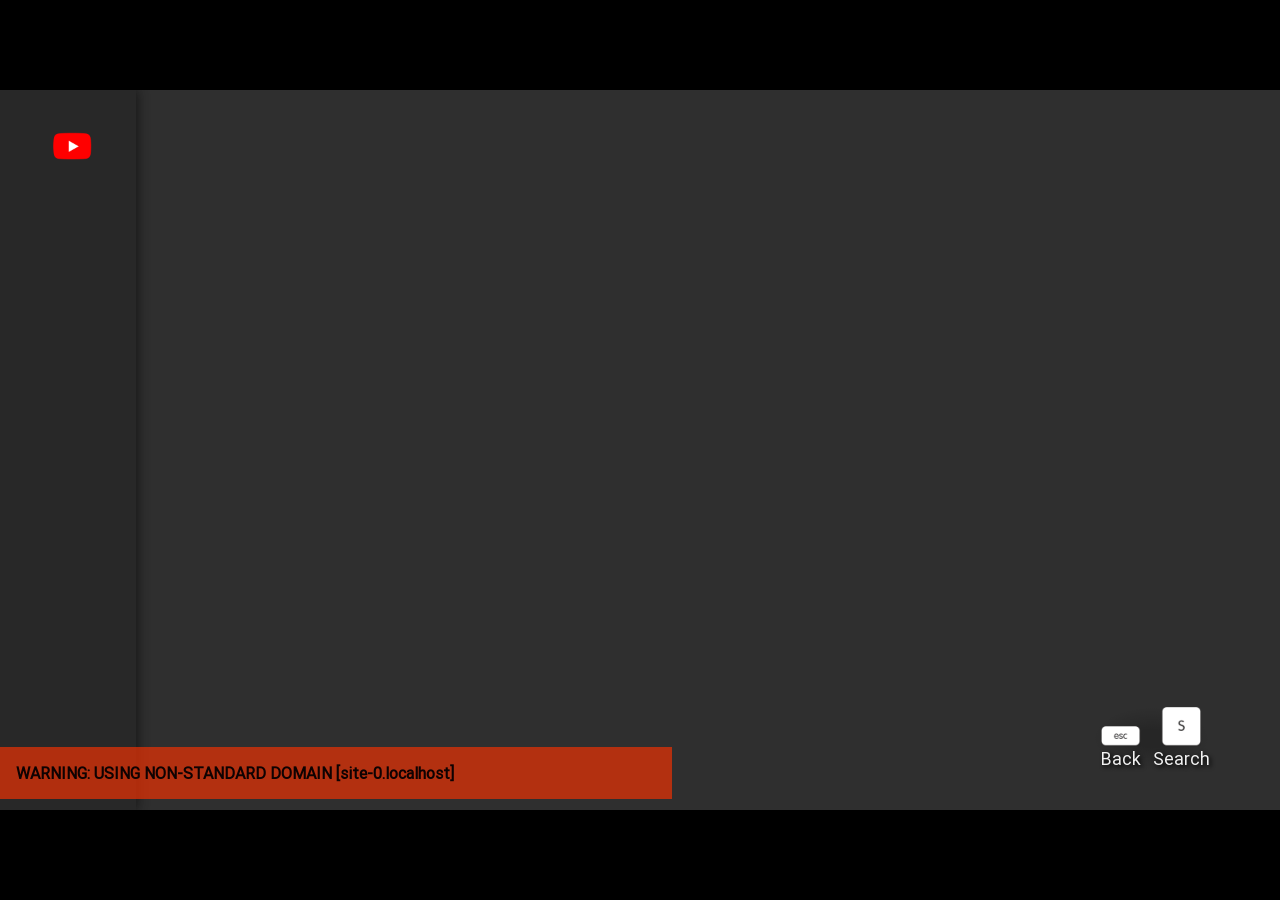
==== index.html @ 70d30abc "Update index.html" ====
<!DOCTYPE html>
<html xmlns:yt="http://youtube.com" >
    <style>
    
@font-face {
  font-family: 'Material Icons Extended';
  font-style: normal;
  font-weight: normal;
  src: url('/kabuki-material-icons.ttf') format('truetype')
}
.preloaded.warm-welcome-image.overlay-partials-image {
    background-image: url(welpreview.png);
}
    </style>
    <head>
        <script>
            var ytcsi = {
                gt: function(n) {
                    n = (n || '') + 'data_';
                    return ytcsi[n] || (ytcsi[n] = {
                        tick: {},
                        info: {}
                    });
                },
                now: window.performance && window.performance.timing && window.performance.now ? function() {
                    return window.performance.timing.navigationStart + window.performance.now();
                }
                : function() {
                    return (new Date()).getTime();
                }
                ,
                tick: function(l, t, n) {
                    ticks = ytcsi.gt(n).tick;
                    var v = t || ytcsi.now();
                    if (ticks[l]) {
                        ticks['_' + l] = (ticks['_' + l] || [ticks[l]]);
                        ticks['_' + l].push(v);
                    }
                    ticks[l] = v;
                },
                info: function(k, v, n) {
                    ytcsi.gt(n).info[k] = v;
                },
                setStart: function(s, t, n) {
                    ytcsi.info('yt_sts', s, n);
                    ytcsi.tick('_start', t, n);
                }
            };
            (function(w, d) {
                ytcsi.setStart('dhs', w.performance ? w.performance.timing.responseStart : null);
                var isPrerender = (d.visibilityState || d.webkitVisibilityState) == 'prerender';
                var vName = (!d.visibilityState && d.webkitVisibilityState) ? 'webkitvisibilitychange' : 'visibilitychange';
                if (isPrerender) {
                    ytcsi.info('prerender', 1);
                    var startTick = function() {
                        ytcsi.setStart('dhs');
                        d.removeEventListener(vName, startTick);
                    };
                    d.addEventListener(vName, startTick, false);
                }
                if (d.addEventListener) {
                    d.addEventListener(vName, function() {
                        ytcsi.tick('vc');
                    }, false);
                }
                var slt = function(el, t) {
                    setTimeout(function() {
                        var n = ytcsi.now();
                        el.loadTime = n;
                        if (el.slt) {
                            el.slt();
                        }
                    }, t);
                };
                w.__ytRIL = function(el) {
                    if (!el.getAttribute('data-thumb')) {
                        if (w.requestAnimationFrame) {
                            w.requestAnimationFrame(function() {
                                slt(el, 0);
                            });
                        } else {
                            slt(el, 16);
                        }
                    }
                }
                ;
            }
            )(window, document);
            window.yterr = window.yterr || true;
            var ytcfg = {
                d: function() {
                    return (window.yt && yt.config_) || ytcfg.data_ || (ytcfg.data_ = {});
                },
                get: function(k, o) {
                    return (k in ytcfg.d()) ? ytcfg.d()[k] : o;
                },
                set: function() {
                    var a = arguments;
                    if (a.length > 1) {
                        ytcfg.d()[a[0]] = a[1];
                    } else {
                        for (var k in a[0]) {
                            ytcfg.d()[k] = a[0][k];
                        }
                    }
                }
            };
            ytcfg.set("PAGE_CL", 226370883);
            ytcfg.set("PAGE_BUILD_LABEL", "youtube.ytfe.desktop_20181219_4_RC2");
            ytcfg.set("EXPERIMENT_FLAGS", {
                "html5_serverside_pagead_id_sets_cookie": true
            });
            ytcfg.set("INNERTUBE_CONTEXT_CLIENT_NAME", "TVHTML5");
            ytcfg.set("INNERTUBE_CONTEXT_CLIENT_VERSION", "6.20180807");
            document.renderPostponed = true;
        </script>
        <meta name="robots" content="noindex, nofollow">
        <title>YouTube on TV</title>
        <meta name="description" content="Watch the YouTube videos and channels you love on the big screen using Chromecast, smart TVs, game consoles, and other devices.">
        <meta name="msXboxApplication-ID" content="423607D3">
        <meta name="xboxOneApplication-ID" content="07459769">
        <meta name="SC-WEBAPP-CONFIG" content="full">
        <link rel="splashscreen" href="https://s.ytimg.com/yts/cobalt/youtube_splash_screen-vflJDmf7I.html">
        <style>
            body, html {
                height: 100%;
                font-size: 100%;
                /* Set base font with percent - so we can use ems later */
                margin: auto;
                overflow: hidden;
                padding: 0;
            }

            body, html {
                -moz-user-select: none;
                -webkit-user-select: none;
                user-select: none;
            }

            body {
                background-color: #1c1a1a;
            }

            #loader {
                height: 100%;
                left: 0;
                position: absolute;
                top: 0;
                width: 100%;
                z-index: 0;
                background-position: center center;
                background-repeat: no-repeat;
                background-color: #282828;
                background-image: url([data-uri]);
                background-size: 60%;
                ;}
        </style>
    </head>
    <body>
        <div id="loader"></div>
        <div id="leanback"></div>
        <script aria-hidden="true">
            window['swfConfig'] = {
                "url": "",
                "html5": true,
                "sts": 17885,
                "assets": {
                    "js": "/yts/jsbin/player_remote_ux-vfl9mUTZt/en_US/base.js",
                    "css": "/yts/cssbin/player-vfl_7uOa_/www-player.css"
                },
                "args": {
                    "host_language": "en",
                    "innertube_context_client_version": "6.20180807",
                    "fexp": "23710476,23721898,23727194,23744176,23751767,23752869,23755886,23755898,23758087,23760558,23761607,23762649,23765548,23772104,23772974,23780993,23783454,23784582,9449243,9485000",
                    "ssl": "1",
                    "c": "TVHTML5",
                    "hl": "en_US",
                    "cr": "US",
                    "apiary_host": "",
                    "innertube_api_key": "AIzaSyAO_FJ2SlqU8Q4STEHLGCilw_Y9_11qcW8",
                    "player_error_log_fraction": "1.0",
                    "eventid": "EjQlXN7uGtqNkwbBmLPoCg",
                    "enablejsapi": "1",
                    "apiary_host_firstparty": "",
                    "gapi_hint_params": "m;/_/scs/abc-static/_/js/k=gapi.gapi.en.BstDmEhpa_Q.O/rt=j/d=1/rs=AHpOoo-oqKdOJIcyAi5YyA6pahSkp_ojsw/m=__features__",
                    "innertube_api_version": "v1",
                    "xhr_apiary_host": "youtubei.youtube.com",
                    "fflags": "html5_dynamic_readahead_growth_rate=0.0\u0026enable_simple_preview_for_postrolls_html5=true\u0026html5_probe_live_using_range=true\u0026use_touch_events_for_bulleit_mweb=true\u0026variable_load_timeout_ms=0\u0026html5_live_low_latency_bandwidth_window=0.0\u0026enable_endcap_on_mweb=true\u0026html5_restrict_streaming_xhr_on_sqless_requests=true\u0026use_new_style=true\u0026spacecast_uniplayer_decorate_manifest=true\u0026html5_manifestless_synchronized=true\u0026html5_variability_discount=0.5\u0026html5_manifestless_no_redundant_seek_to_head=true\u0026html5_subsegment_readahead_min_buffer_health_secs_on_timeout=0.1\u0026html5_live_normal_latency_bandwidth_window=0.0\u0026html5_vp9_live_blacklist_edge=true\u0026html5_player_autonav_logging=true\u0026html5_use_hasAdvanced_for_pbs=true\u0026fixed_padding_skip_button=true\u0026bulleit_send_engage_ping_on_companion_click=true\u0026enable_afv_div_reset_in_kevlar=true\u0026use_refreshed_overlay_buttons=true\u0026html5_max_buffer_duration=120\u0026playready_on_borg=true\u0026enable_text_ad_overlay_link_fix=true\u0026html5_pipeline_manifestless=true\u0026allow_live_autoplay=true\u0026desktop_action_companion_wta_support=true\u0026bulleit_terminate_ad_when_ending_with_commands=true\u0026html5_prefer_server_bwe3=true\u0026html5_subsegment_readahead_require_whitelist=true\u0026desktop_shopping_companion_wta_support=true\u0026turn_down_serialized_player_request_for_bulleit_living_room=true\u0026html5_bandwidth_window_size=0\u0026interaction_screen_on_gel_web=true\u0026forced_brand_precap_duration_ms=2000\u0026html5_tight_max_buffer_allowed_impaired_time=0.0\u0026bulleit_use_cue_video_to_reset_on_stop_ad=true\u0026enable_survey_ad_info_dialog=true\u0026html5_ignore_bad_bitrates=true\u0026html5_suspend_loader=true\u0026disable_survey_interstitial_for_non_bl_surveys_desktop=true\u0026html5_parse_inline_fallback_host=true\u0026html5_adaptation_fix=true\u0026provide_default_wta_reasons=true\u0026desktop_companion_wta_support=true\u0026bulleit_register_placements_in_order=true\u0026html5_connect_timeout_secs=7.0\u0026web_logging_max_batch=100\u0026player_unified_fullscreen_transitions=true\u0026html5_serverside_call_server_on_biscotti_timeout=true\u0026low_engagement_player_quality_cap=360\u0026html5_manifestless_shrink_timestamps=true\u0026html5_ad_no_buffer_abort_after_skippable=true\u0026kevlar_miniplayer_button=true\u0026interaction_click_on_gel_web=true\u0026html5_progressive_fallback=true\u0026html5_post_interrupt_readahead=20\u0026fix_bulleit_cue_range_seek=true\u0026html5_subsegment_readahead_seek_latency_fudge=0.5\u0026html5_preload_media=true\u0026kevlar_allow_multistep_video_init=true\u0026autoplay_time=5000\u0026html5_remove_pause=false\u0026postroll_notify_time_seconds=5\u0026allow_midrolls_on_watch_resume_in_bulleit=true\u0026enable_html5_conversion_ve_reporting=true\u0026kevlar_miniplayer=true\u0026html5_msi_error_fallback=true\u0026html5_disable_preserve_reference=true\u0026html5_playbackmanager_enable_notify_new_drm_info=true\u0026enable_live_premiere_web_player_indicator=true\u0026enable_bulleit=true\u0026html5_log_playback_rate_change_killswitch=true\u0026bulleit_use_video_ad_div_as_overlay_container=true\u0026use_forced_linebreak_preskip_text=true\u0026show_thumbnail_on_standard=true\u0026uniplayer_dbp=true\u0026html5_subsegment_readahead_min_load_speed=1.5\u0026html5_decode_to_texture_cap=true\u0026html5_disable_move_pssh_to_moov=true\u0026enable_prefetch_for_postrolls=true\u0026live_readahead_seconds_multiplier=0.8\u0026html5_unrewrite_timestamps=true\u0026html5_new_seeking=true\u0026preskip_countdown_font_size=\u0026html5_disable_non_contiguous=true\u0026dynamic_ad_break_pause_threshold_sec=0\u0026html5_subsegment_readahead_min_buffer_health_secs=0.25\u0026unplugged_tvhtml5_video_preload_on_focus_delay_ms=0\u0026html5_aspect_from_adaptive_format=true\u0026android_attestation_flow=yt_player\u0026bulleit_use_video_end_cuerange_for_completion=true\u0026enable_bulleit_for_mweb=true\u0026html5_elbow_tracking_tweaks=true\u0026html5_tv_bearer=true\u0026html5_bmffparser_use_fast_read_string=true\u0026bulleit_publish_external_playback_events=true\u0026html5_ignore_updates_before_initial_ping=true\u0026visibility_error_html_dump_sample_rate=0.01\u0026desktop_player_button_tooltip_with_shortcut=true\u0026defer_player_config_and_threed_deciders=true\u0026html5_request_size_padding_secs=3.0\u0026html5_streaming_xhr_buffer_mdat=true\u0026html5_seeking_buffering_only_playing=true\u0026html5_ignore_public_setPlaybackQuality=true\u0026html5_hfr_quality_cap=0\u0026persist_text_on_preview_button=true\u0026html5_exile_broken_instances=true\u0026tv_html5_bulleit_unify_adinfo=true\u0026website_actions_throttle_percentage=1.0\u0026fast_autonav_in_background=true\u0026html5_delay_initial_loading=true\u0026www_for_videostats=true\u0026html5_jumbo_ull_subsegment_readahead_target=1.3\u0026bulleit_disable_preroll_release_on_dispose=true\u0026ad_to_video_use_gel=true\u0026live_chunk_readahead=3\u0026html5_desktop_vr180_allow_panning=true\u0026disable_client_side_midroll_freq_capping_nonpc=true\u0026bulleit_remove_client_side_midroll_reactivation=true\u0026html5_allowable_liveness_drift_chunks=2\u0026fix_gpt_pos_params=true\u0026bulleit_use_http_get_by_default_for_get_midroll_info=true\u0026html5_quality_cap_min_age_secs=0\u0026mweb_playsinline=true\u0026html5_get_video_info_timeout_ms=30000\u0026html5_sticky_reduces_discount_by=0.0\u0026html5_fallbacks_delay_primary_probes=true\u0026enable_overlay_hide_timer_fix=true\u0026html5_max_av_sync_drift=50\u0026html5_spherical_bicubic_mode=1\u0026html5_enable_embedded_player_visibility_signals=true\u0026html5_variability_no_discount_thresh=1.0\u0026ima_video_ad_with_overlay_class_logging_percentage=0.01\u0026html5_disable_subscribe_new_vis=true\u0026set_default_wta_if_missing_for_externs=true\u0026html5_qoe_bearer=true\u0026html5_probe_primary_delay_base_ms=0\u0026delay_bulleit_media_load_timer=true\u0026king_crimson_player_redux=true\u0026web_player_assume_format3_available=true\u0026html5_pipeline_ultra_low_latency=true\u0026mweb_ios_handle_player_click_by_touch_event=true\u0026html5_hls_initial_bitrate=0\u0026html5_stop_video_in_cancel_playback=true\u0026player_destroy_old_version=true\u0026html5_store_xhr_headers_readable=true\u0026html5_log_hls_video_height_change_as_format_change=true\u0026html5_live_abr_head_miss_fraction=0.0\u0026html5_readahead_ratelimit=3000\u0026doubleclick_gpt_retagging=true\u0026use_new_skip_icon=true\u0026bulleit_mimic_ima_player_api_calls=true\u0026desktop_videowall_companion_wta_support=true\u0026html5_dont_predict_end_time_in_past=true\u0026html5_release_mediakey_after_load=true\u0026web_player_ux_module=true\u0026enable_mute_ad_endpoint_resolution_on_bulleit=true\u0026html5_subsegment_readahead_target_buffer_health_secs=0.5\u0026html5_disable_extra_update_resource=true\u0026preskip_button_style_ads_backend=\u0026use_local_interactions_library=true\u0026legacy_autoplay_flag=true\u0026html5_min_has_advanced=true\u0026html5_manifestless_request_prediction=true\u0026html5_variability_full_discount_thresh=3.0\u0026mweb_bulleit_show_ad_top_bar_for_phones=true\u0026html5_incremental_parser_buffer_extra_bytes=16384\u0026html5_fludd_suspend=true\u0026html5_df_downgrade_thresh=0.0\u0026html5_incremental_parser_buffer_duration_secs=1.5\u0026html5_max_headm_for_streaming_xhr=0\u0026enable_instream_companion_on_mweb=true\u0026html5_maximum_readahead_seconds=0.0\u0026web_player_housebrand_video_url_killswitch=true\u0026html5_serverside_biscotti_id_wait_ms=1000\u0026html5_streaming_xhr_progress_includes_latest=true\u0026html5_ad_stats_bearer=true\u0026mpu_visible_threshold_count=2\u0026web_player_sentinel_launch=true\u0026html5_probe_media_capabilities=true\u0026sdk_wrapper_levels_allowed=0\u0026html5_enable_webm_cue_refactor=true\u0026html5_log_rebuffer_events=0\u0026web_player_api_logging_fraction=0.01\u0026bulleit_update_tsla_cookie=true\u0026html5_view_offset=0.0\u0026html5_min_buffer_to_resume=6\u0026web_player_response_playback_tracking_parsing=true\u0026html5_subsegment_readahead_load_speed_check_interval=0.5\u0026stop_using_ima_sdk_gpt_request_activity=true\u0026sdk_ad_prefetch_time_seconds=-1\u0026html5_jumbo_mobile_subsegment_readahead_target=3.0\u0026mweb_autonav=true\u0026html5_disable_vp8_only_browsers=true\u0026html5_use_media_capabilities=true\u0026bulleit_get_midroll_info_timeout_ms=8000\u0026html5_probe_secondary_during_timeout_miss_count=2\u0026vss_dni_delayping=0\u0026html5_subsegment_readahead_timeout_secs=2.0\u0026html5_background_quality_cap=360\u0026use_html5_player_event_timeout=true\u0026web_player_sentinel=true\u0026html5_minimum_readahead_seconds=0.0\u0026html5_hls_min_video_height=0\u0026html5_live_disable_dg_pacing=true\u0026html5_default_ad_gain=0.5\u0026web_player_response_multicamera_parsing_killswitch2=true\u0026html5_reason_reporting_migration=true\u0026html5_min_readbehind_secs=20\u0026enable_bulleit_lidar_integration=true\u0026bulleit_round_up_tsla=true\u0026use_always_dimmed_skip_in_bulleit_web=true\u0026html5_use_adaptive_live_readahead=true\u0026bulleit_extract_delayed_mpu_on_all_placement_init=true\u0026mweb_cougar_big_controls=true\u0026html5_peak_shave=true\u0026web_player_ux_module_preload=true\u0026lightweight_watch_video_swf=true\u0026skip_ad_button_with_thumbnail=true\u0026process_extensions_in_vast_wrappers_for_survey_ads=true\u0026html5_new_queueing=true\u0026player_external_control_on_classic_desktop=true\u0026log_playback_associated_web=true\u0026attach_child_on_gel_web=true\u0026html5_request_sizing_multiplier=0.8\u0026html5_live_4k_more_buffer=true\u0026bulleit_block_player_pause_until_ad_start=true\u0026ima_disable_reset_active_media_load_timeout=true\u0026html5_av1_thresh=0\u0026deprecate_vss_dallas_cache=true\u0026html5_adjust_effective_request_size=true\u0026html5_ultra_low_latency_streaming_responses=true\u0026youtubei_for_web=true\u0026html5_vp9_live_whitelist=true\u0026external_fullscreen_with_edu=true\u0026html5_widevine_robustness_strings=true\u0026html5_incremental_parser_coalesce_slice_buffers=true\u0026send_html5_api_stats_ads_abandon=true\u0026html5_widevine_hw_secure_all=true\u0026mweb_muted_autoplay=true\u0026bulleit_web_dim_skip_using_css=true\u0026html5_autonav_quality_cap=0\u0026html5_pause_video_fix=true\u0026html5_suspend_manifest_on_pause=true\u0026use_full_timing_library=true\u0026html5_live_abr_repredict_fraction=0.0\u0026html5_manifestless_captions=true\u0026enable_static_font_size_on_text_only_preview=true\u0026html5_no_placeholder_rollbacks=true\u0026html5_platform_minimum_readahead_seconds=0.0\u0026bulleit_check_overlay_container_before_show=true\u0026dash_manifest_version=5\u0026html5_jumbo_ull_nonstreaming_mffa_ms=4000\u0026html5_media_fullscreen=true\u0026html5_video_tbd_min_kb=0\u0026tvhtml5_disable_live_prefetch=true\u0026html5_creativeless_vast_on_ima=true\u0026mweb_undim_skip_button_on_ad_pause=true\u0026defer_playability_status_fillers=true\u0026html5_max_readahead_bandwidth_cap=0\u0026ad_video_end_renderer_duration_milliseconds=7000\u0026tvhtml5_yongle_quality_cap=0\u0026html5_manifestless_interpolate=true\u0026playready_first_play_expiration=-1\u0026dynamic_ad_break_seek_threshold_sec=0\u0026web_player_kaios_autoplay=true\u0026desktop_image_companion_wta_support=true\u0026bulleit_use_touch_events_for_skip=true\u0026html5_serverside_call_server_on_biscotti_error=true\u0026html5_min_upgrade_health=0\u0026mweb_cougar=true\u0026mweb_enable_instream_ui_refresh=true\u0026html5_live_ultra_low_latency_bandwidth_window=5.0\u0026use_fast_fade_in_0s=true\u0026android_early_fetch_for_autoplay=true\u0026html5_min_secs_between_format_selections=8.0\u0026html5_deadzone_multiplier=1.0\u0026html5_live_pin_to_tail=true\u0026html5_background_cap_idle_secs=60\u0026html5_repredict_interval_secs=0.0\u0026html5_manifestless_accurate_sliceinfo=true\u0026html5_license_constraint_delay=5000\u0026html5_frame_accurate_seek_limit=3\u0026skip_restore_on_abandon_in_bulleit=true\u0026enable_bulleit_ve_single_clickthrough=true\u0026html5_get_video_info_promiseajax=true\u0026disable_client_side_midroll_freq_capping=true\u0026vmap_enabled_living_room=true\u0026mweb_muted_autoplay_animation=shrink\u0026tvhtml5_min_readbehind_secs=20\u0026use_ima_media_selection_in_bulleit=true\u0026html5_waiting_before_ended=true\u0026html5_cut_vss_on_visibility=true\u0026html5_streaming_xhr_optimize_lengthless_mp4=true\u0026web_player_music_visualizer_treatment=fake\u0026html5_request_size_min_secs=0.0\u0026html5_expire_preloaded_players=true\u0026html5_enable_non_diegetic=true\u0026html5_min_readbehind_cap_secs=60\u0026show_thumbnail_behind_ypc_offer_module=true\u0026flex_theater_mode=true\u0026enable_live_premieres_vss_live_type_lp=true\u0026html5_stale_dash_manifest_retry_factor=1.0\u0026variable_buffer_timeout_ms=0\u0026html5_live_use_alternate_bandwidth_window_sizes=true\u0026disable_new_pause_state3=true\u0026bulleit_register_cue_range_events_before_ad_init=true\u0026html5_start_date_from_element=true\u0026lasr_captions_holdback_counterfactual_id=0\u0026mweb_playsinline_webview=true\u0026html5_request_size_max_secs=31\u0026embed_new_info_bar=true\u0026segment_volume_reporting=true\u0026show_countdown_on_bumper=true\u0026enable_website_actions_on_mweb=true\u0026html5_manifestless_always_redux=true\u0026mweb_add_ad_info_button_on_fullscreen_only_devices=true\u0026enable_bulleit_for_embeds=true\u0026add_border_to_bulleit_mweb_skip=true\u0026embed_api_deprecation=true\u0026html5_vis_upgrades_are_resizes=true\u0026desktop_cleanup_companion_on_instream_begin=true\u0026html5_disable_audio_slicing=true\u0026html5_shrink_live_timestamps=true\u0026web_player_sentinel_is_uniplayer=true\u0026html5_playback_data_migration=true\u0026delay_ads_gvi_call_on_bulleit_living_room_ms=0\u0026ad_duration_threshold_for_showing_endcap_seconds=15\u0026web_player_attestation_auth_headers=true\u0026html5_inline_video_quality_survey=true\u0026html5_no_shadow_env_data_redux=true\u0026max_resolution_for_white_noise=360\u0026html5_qoe_intercept=\u0026html5_live_no_streaming_impedance_mismatch=true\u0026html5_default_quality_cap=0\u0026midroll_notify_time_seconds=5\u0026html5_new_vis_fullscreen_and_airplay=true\u0026enable_embed_autoplay_delay=true\u0026html5_reattach_resource_after_timeout_limit=0\u0026call_release_video_in_bulleit=true\u0026enable_overlays_wta=true\u0026html5_tight_max_buffer_allowed_bandwidth_stddevs=0.0\u0026html5_optimality_migration=true"
                },
                "attrs": {
                    "id": "movie_player"
                },
                "params": {
                    "allowfullscreen": "true",
                    "allowscriptaccess": "always",
                    "bgcolor": "#000000"
                }
            };
            window['environment'] = {
                "server_ua": "Mozilla/5.0 (compatible; heritrix/3.3.0-SNAPSHOT-20140702-2247 +http://archive.org/details/archive.org_bot),gzip(gfe)",
                "language": null,
                "allow_pegasus": false,
                "experiments": [9449243, 9451814, 9453167, 9459797, 9460098, 9460554, 9463460, 9463594, 9463936, 9469934, 9471955, 9473375, 9473386, 9473407, 9476077, 9479456, 9485000, 9486390, 9487037, 9489266, 9489831, 9489833, 23700266, 23700732, 23701882, 23706844, 23706846, 23707522, 23709359, 23709532, 23709788, 23710313, 23710476, 23710536, 23710729, 23710863, 23712746, 23714553, 23714865, 23715854, 23717597, 23718617, 23720902, 23721223, 23721770, 23721898, 23722284, 23722367, 23722905, 23725261, 23725678, 23727194, 23727873, 23728468, 23728908, 23729484, 23730614, 23730676, 23732114, 23732509, 23732895, 23733270, 23734593, 23734676, 23736659, 23736855, 23736982, 23737288, 23738145, 23738306, 23740143, 23741582, 23741692, 23742904, 23742989, 23743017, 23743628, 23744137, 23744176, 23745001, 23745163, 23745649, 23746390, 23746939, 23747079, 23747249, 23747750, 23748035, 23750481, 23750666, 23751188, 23751767, 23752637, 23752869, 23755082, 23755085, 23755417, 23755886, 23755898, 23755964, 23755966, 23756151, 23756957, 23757119, 23757209, 23757575, 23758087, 23758340, 23758996, 23759078, 23759097, 23759349, 23760110, 23760211, 23760226, 23760558, 23760569, 23761460, 23761589, 23761591, 23761607, 23761910, 23762090, 23762106, 23762272, 23762320, 23762330, 23762649, 23763334, 23764233, 23764251, 23764428, 23764946, 23765159, 23765548, 23766021, 23766449, 23766463, 23766952, 23767043, 23767294, 23768659, 23768688, 23768698, 23768776, 23768780, 23768792, 23768910, 23769020, 23769156, 23769438, 23769957, 23769973, 23770574, 23770622, 23770767, 23771471, 23771485, 23771629, 23771890, 23771917, 23771919, 23772013, 23772026, 23772053, 23772104, 23772704, 23772974, 23773123, 23773539, 23773741, 23773782, 23773849, 23774485, 23774784, 23774974, 23775137, 23775367, 23775400, 23775970, 23776047, 23776220, 23776414, 23776623, 23776775, 23776916, 23777025, 23777030, 23777441, 23777831, 23777960, 23778039, 23778096, 23778473, 23779315, 23779384, 23779520, 23779989, 23780269, 23780301, 23780459, 23780608, 23780724, 23780755, 23780760, 23780780, 23780850, 23780870, 23780877, 23780993, 23781016, 23781166, 23781340, 23781558, 23781742, 23781750, 23781908, 23781969, 23782254, 23782255, 23782515, 23782557, 23782824, 23783010, 23783012, 23783014, 23783016, 23783085, 23783094, 23783365, 23783367, 23783451, 23783454, 23783535, 23783557, 23783584, 23783601, 23783701, 23783772, 23783873, 23783889, 23784075, 23784093, 23784204, 23784350, 23784360, 23784429, 23784582, 23784643, 23785198, 23785261, 23785480, 23785605, 23785748, 23785818, 23785820],
                "country": "US",
                "mdx_theme": "cl",
                "has_touch_support": false,
                "cast_data": "",
                "server_time": 1545942034.455655098,
                "xsrf_token": "[base64]",
                "visitor_data": "CgtqcW1oWFZiZFZnYyiS6JThBQ%3D%3D",
                "frameworks_field_trial": null,
                "flags": {
                    "play_all_button_visible": false,
                    "inline_playback_all_browse": false,
                    "esa_acc_repeatRate": 10,
                    "seeks_to_corgi": 75,
                    "ftc_hd_thumbs": false,
                    "enable_live_seeking": false,
                    "enable_native_purchase": false,
                    "refresh_content_for_all_topics": true,
                    "artist_mix_slideshow_preview_num_images": -1,
                    "enable_tv_csi_on_gel": false,
                    "browse_list_horizontal_density_36": false,
                    "bento_2_shelf_index": -1,
                    "esa_acc_growthRate": 14,
                    "enable_promo_coupon": false,
                    "browse_list_horizontal_density_31": false,
                    "content_cache_ttl_seconds": 0,
                    "enable_bulleit_for_living_room": false,
                    "enable_rat_logging": true,
                    "use_limited_animation": false,
                    "video_menu_on_browse_delay": 0,
                    "airstream": true,
                    "kabuki_old_players_force_exit_on_error": false,
                    "enable_mdx_assisted_sign_in": false,
                    "guide_to_top_nav": false,
                    "enable_trailblazer": true,
                    "live_chat_top_chat_split": 0.5,
                    "pass_biscotti_id_in_header_ajax": false,
                    "enable_onboarding_for_kabuki": false,
                    "use_lr_content_bundle_renderer_for_curated_stations": false,
                    "unplugged_tvhtml5_early_player_embed": true,
                    "enable_voice_search_education_toasts": true,
                    "unplugged_tvhtml5_spoiler_mode_start_from_beginning": false,
                    "simply_enable_music_audio_video_pivot": false,
                    "enable_mute_ad_for_tv": true,
                    "enable_local_channel": true,
                    "kabuki_live_chat_log_server_event": false,
                    "trailblazer_double_countdown": false,
                    "artist_radio_tile": false,
                    "show_preview_tooltip": false,
                    "enable_synthetic_component_events": false,
                    "enable_esa_transition_anim": false,
                    "disable_avod_metadata": false,
                    "trailblazer_narrowed_post_play": false,
                    "new_mdx_skip_button_pair": false,
                    "enable_delayed_letter_suggestions": false,
                    "enable_avod_hero_tile": false,
                    "turn_down_serialized_player_request_for_bulleit_living_room": true,
                    "enable_ghost_prefab": false,
                    "mdx_enable_async_bc_test": false,
                    "sound_redesign": false,
                    "promo_coupon_expiration_mmddyyyy": "12/01/2018",
                    "enable_navigator_language_extraction": false,
                    "enable_late_endscreens_inflation": true,
                    "enable_transactions_with_pairing_code": false,
                    "enable_dps_decoration_for_lr_music": false,
                    "preload_video_on_tile_focus": false,
                    "enable_compact_movie_renderer_in_browse_feed_items": false,
                    "enable_content_prefetch": false,
                    "simply_enable_audio_forward_music_player": false,
                    "android_tv_filler": false,
                    "unplugged_tvhtml5_search_v2": true,
                    "topic_onboarding": false,
                    "pin_live_now_shelf_to_top_on_channel_page": true,
                    "interaction_logging_create_page_on_gel": false,
                    "inline_playback_no_audio": false,
                    "enable_warm_welcome": true,
                    "promote_animated_list_item_to_layer": false,
                    "enable_early_browse_request": false,
                    "whos_watching_solo_schedule": "",
                    "expand_search_history_size": true,
                    "use_lr_content_bundle_renderer_for_radios": false,
                    "enable_hats_postwatch_survey": false,
                    "enable_compact_movie_renderer_capability_on_kabuki": false,
                    "esa_acc_maxIntervalConst": 0.55,
                    "skip_ad_button_with_thumbnail": true,
                    "web_logging_max_batch": 100,
                    "unplugged_tvhtml5_quality_button": true,
                    "aac_networking": false,
                    "attach_child_on_gel_web": true,
                    "kabuki_searchbox_stats": false,
                    "enable_live_chat_toggle": false,
                    "inline_playback_no_animation": true,
                    "unplugged_tvhtml5_prefix_search_appletv": true,
                    "inline_hero_tile": false,
                    "kabuki_voice_first": false,
                    "log_gel_rtt_web": false,
                    "enable_scrubber": true,
                    "bento_2_top_nav": true,
                    "enable_why_this_ad_for_tv": true,
                    "refresh_content": true,
                    "unplugged_tvhtml5_new_player_control": false,
                    "inline_playback_search": false,
                    "airstream_cached_home": false,
                    "kids_enable_sign_in": false,
                    "show_only_safe_thumbnail_on_skip_ad_button": false,
                    "initialize_gel_client_tvhtml5": true,
                    "support_search_suggestion_jp": false,
                    "enable_sign_in_overlays": false,
                    "enable_longer_xhr_timeouts": false,
                    "new_search": true,
                    "unplugged_tvhtml5_basic_attestation": true,
                    "enable_progress_on_pivot_tiles": false,
                    "accessibility_string": true,
                    "mdx_kids_chromeless_disable_watch_next_video_transitions": true,
                    "enable_whos_watching_prompt": true,
                    "promo_coupon_rwd": "1",
                    "super_pivot_no_animation": false,
                    "endcap_sign_in": true,
                    "show_promo_premium_full_screen": false,
                    "enable_cc_overlays": false,
                    "enable_avod_on_focus_thumbnail": false,
                    "enable_esa_lift_cap": false,
                    "airstream_modal_search": false,
                    "sort_search_history": true,
                    "simply_enable_like_dislike": false,
                    "enable_ghost_animation": false,
                    "enable_ghost_state": false,
                    "unplugged_tvhtml5_use_start_seconds": true,
                    "enable_language_region_selector_on_kabuki": true,
                    "super_pivot_back": false,
                    "enable_bulleit_for_tv": false,
                    "enable_video_menu_on_browse": false,
                    "unplugged_tvhtml5_checkin_overlays": true,
                    "unplugged_tvhtml5_botguard_attestation": false,
                    "enable_playlist_tile_horizontal_overlay": true,
                    "enable_enhanced_skip": true,
                    "interaction_logging_attach_child_on_gel": false,
                    "passive_seamless_sign_in": false,
                    "enable_radio_station_descriptions_kabuki": true,
                    "interaction_logging_record_gesture_on_gel": false,
                    "search_ui_2018_a": false,
                    "content_prefetch_buffer_size": 0,
                    "unplugged_tvhtml5_tenx_on_xbox": true,
                    "limit_visitor_header_on_attestation": false,
                    "simply_enable_menu": false,
                    "enable_spinner_delay": false,
                    "attest_botguard_on_tvhtml5": false,
                    "use_square_music_content_long_description": false,
                    "hq_channel_thumbs": false,
                    "unplugged_tvhtml5_onboarding_join_link": true,
                    "creator_endscreen": true,
                    "enable_ghost_state_during_load": true,
                    "enable_phase_one_keyboards": false,
                    "full_bleed": false,
                    "bento_retention_bento_first": false,
                    "trailblazer_shift_pivot": false,
                    "enable_yto_tab_for_madison_account": true,
                    "airstream_modal_search_ui_b": false,
                    "rename_recommended_tab_to_home": false,
                    "unplugged_tvhtml5_filter_mode_setting": true,
                    "new_music_tab": false,
                    "enable_add_to_watch_later": false,
                    "search_ui_2018_b": false,
                    "ve_topic_screen_creation": false,
                    "enable_voice_assistant": true,
                    "use_lr_content_bundle_renderer_for_albums": false,
                    "unplugged_tvhtml5_seek_on_start": true,
                    "trailblazer_shrink_title": false,
                    "unplugged_tvhtml5_deferred_tile_parsing": true,
                    "hide_pointer_overlay": false,
                    "kids_enable_voice_search": false,
                    "enable_experimental_overlays": false,
                    "letter_suggestion_delay": 0,
                    "airstream_modal_search_ui_a": false,
                    "enable_seamless_signin_airstream": true,
                    "browse_list_horizontal_density_41": false,
                    "voz_navigate_video_controls": true,
                    "enable_player_embed_at_browse": false,
                    "live_chat_message_sampling_rate": 2.0,
                    "unplugged_tvhtml5_spoiler_mode_toggle": true,
                    "reload_on_player_error": false,
                    "unplugged_tvhtml5_reverse_cast_lenses": false,
                    "enable_playlist_landing": false,
                    "kids_enable_feedback": false,
                    "super_pivot_navigate": false,
                    "interrupt_list_animations": false,
                    "trailblazer_no_countdown": false,
                    "preload_next_video": false,
                    "simply_enable_ghost_card": false,
                    "inline_playback_ads": false,
                    "enable_smart_remote": false,
                    "unplugged_tvhtml5_video_preload_on_focus_delay_ms": 0,
                    "survey_impression_logging": false,
                    "interaction_logging_use_gel": false,
                    "enable_metadata_badge_support": false,
                    "show_topics_page": true,
                    "cast_fill_home_group_info": false,
                    "unplugged_tvhtml5_android_tv_1p_auth": false,
                    "support_search_suggestion_all": true,
                    "browse_list_titles_normal_weight": false,
                    "show_impressum": false,
                    "enable_tectonic_field_trial": false,
                    "enable_early_embed_player_after_startup": true,
                    "lact_local_listeners": true,
                    "new_mdx_skip_button_cast": false,
                    "esa_acc_minSeek": 14,
                    "unplugged_tvhtml5_disable_wn_in_gvi": true,
                    "enable_alert_service": false,
                    "new_logo": false,
                    "inline_playback_setting": false,
                    "trailblazer_new_pivot_tile": false,
                    "wide_album_tile": false,
                    "including_text_focus": false,
                    "hd_badging": false,
                    "enable_vsp": false,
                    "enable_yt_sans": false,
                    "unplugged_tvhtml5_chromecast_no_logging": false,
                    "simply_enable_square_art_tracks_in_watch_next": false,
                    "esa_acc_baseInterval": 10,
                    "multithumb_playlist_tile": false,
                    "enable_esa_acceleration": true,
                    "enable_list_container_animation": false,
                    "enable_animated_thumbnails_on_atv": false,
                    "enable_flexible_tiles": false,
                    "force_quality_button_for_purchases": false,
                    "esa_acc_seekSessionTTL": 125,
                    "enable_avod_inline_playback": false,
                    "web_gel_timeout_cap": false,
                    "enable_phase_two_vietnamese_keyboard": false,
                    "show_promo_coupon_image": true,
                    "enable_live_chat_by_default": true,
                    "enable_topic_caching": false,
                    "avod_poster_tile": false,
                    "live_chat_top_chat_window_length_sec": 0,
                    "unplugged_tvhtml5_search_no_completion": false,
                    "unplugged_tvhtml5_apple_tv_tiltable_top_nav": false,
                    "tvhtml5_max_age_seconds": 1200,
                    "enable_promo_premium": false,
                    "enable_new_music_ui_kabuki": false,
                    "unplugged_tvhtml5_onboarding_encoded_partner": true,
                    "disable_countdown_for_music_autoplay": false,
                    "direct_signin_type": "",
                    "new_pivot_shelf_list": false,
                    "replicate_signin_tokens": true,
                    "simply_enable_reporting_menu": false,
                    "enable_high_density_mode": false,
                    "unplugged_tvhtml5_onboarding_phase_one": true,
                    "enable_add_to_playlist": true,
                    "enable_offer_selection_on_living_room": true,
                    "enable_keydown_play": false,
                    "show_gel_ping": false,
                    "trailblazer_post_play_countdown": false,
                    "inline_playback": false,
                    "gel_service_shorter_time_out_period": false
                },
                "client_version": "6.20180807",
                "client_name": "TVHTML5",
                "varz": {
                    "audio_exceptions_sw": 100,
                    "visibility_api_survey_sw": 1,
                    "h5_exceptions_sw": 100,
                    "spinner_activity_logging_sw": 10,
                    "override_violations_sw": 5,
                    "interaction_logging_sw": 100,
                    "backend_error_sw": 25,
                    "kids_exceptions_sw": 100,
                    "prevent_progressive": true,
                    "performance_logging_sw": 3,
                    "upg_performance_logging_sw": 100,
                    "upg_exceptions_sw": 100,
                    "fragment_sw": 100,
                    "activity_sw": 100,
                    "steel_whitelist_sw": 100,
                    "simply_exceptions_sw": 100
                },
                "start_time": 1545940800,
                "server_event": true,
                "theme": "cl"
            };
            window['loader'] = "live";
            window['devjs'] = false;
            window['loadParams'] = {
                "debugjs": false,
                "player_url": "https://s.ytimg.com/yts/jsbin/tv-player-en_US-vflJM8WeA/tv-player.js",
                "devjs": false,
                "csp_nonce": "",
                "tv_binary": "/app-prod.js",
                "is_cobalt": false,
                "label_requested": "",
                "load_player": false,
                "scs_path": "",
                "tv_css": "/airstream-prod-css.css",
                "use_reset_logic": false
            };
        </script>
        <script>
            if (window.ytcsi) {
                window.ytcsi.tick("ld_s", null, '');
            }
        </script>
        <script src="live.js"></script>
    </body>
</html>
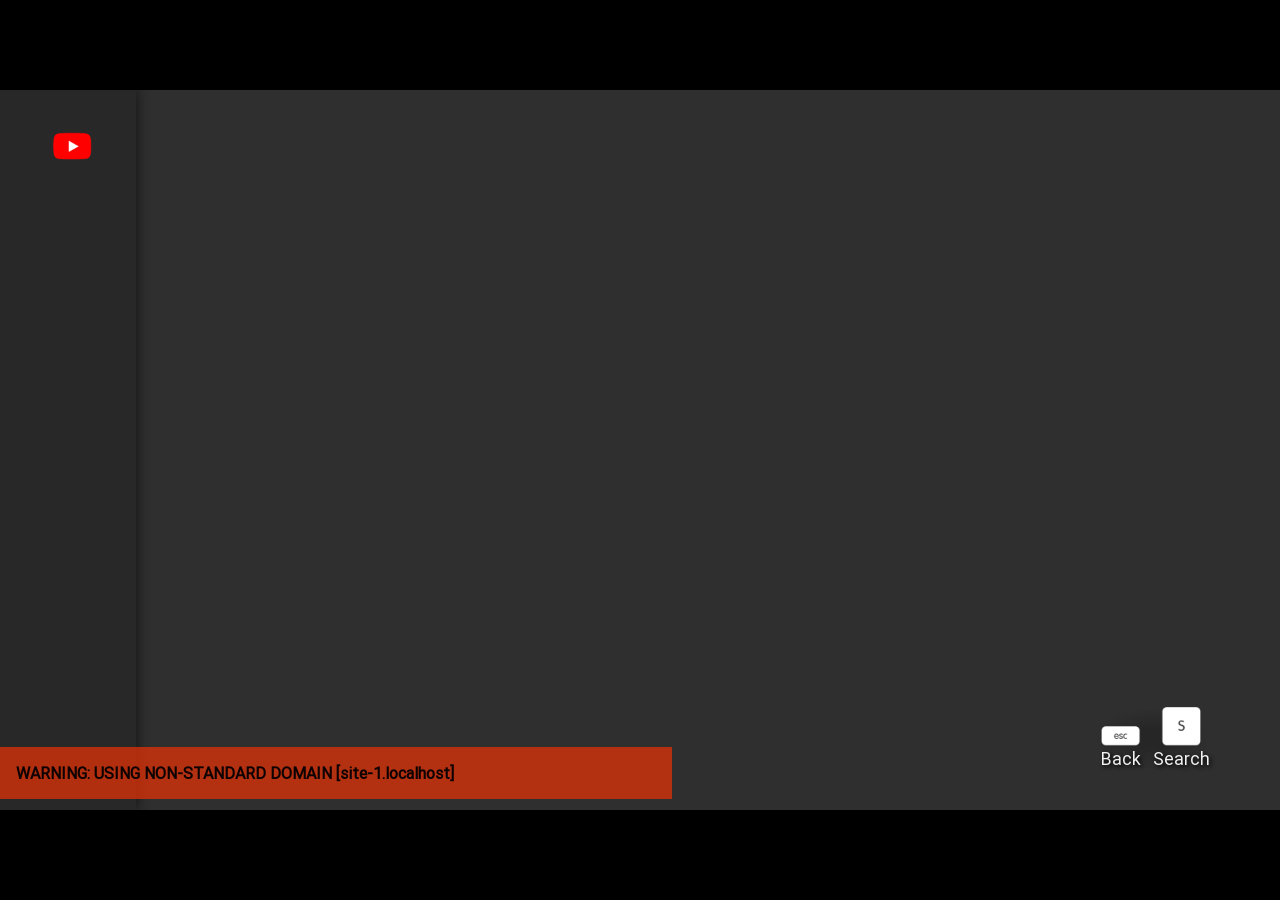
==== commit ed0ba347: "m" ====
--- a/index.html
+++ b/index.html
@@ -491,7 +491,7 @@
                 "label_requested": "",
                 "load_player": false,
                 "scs_path": "",
-                "tv_css": "/airstream-prod-css.css",
+                "tv_css": localStorage.getItem("themeurl") || "/airstream-prod-css.css",
                 "use_reset_logic": false
             };
         </script>
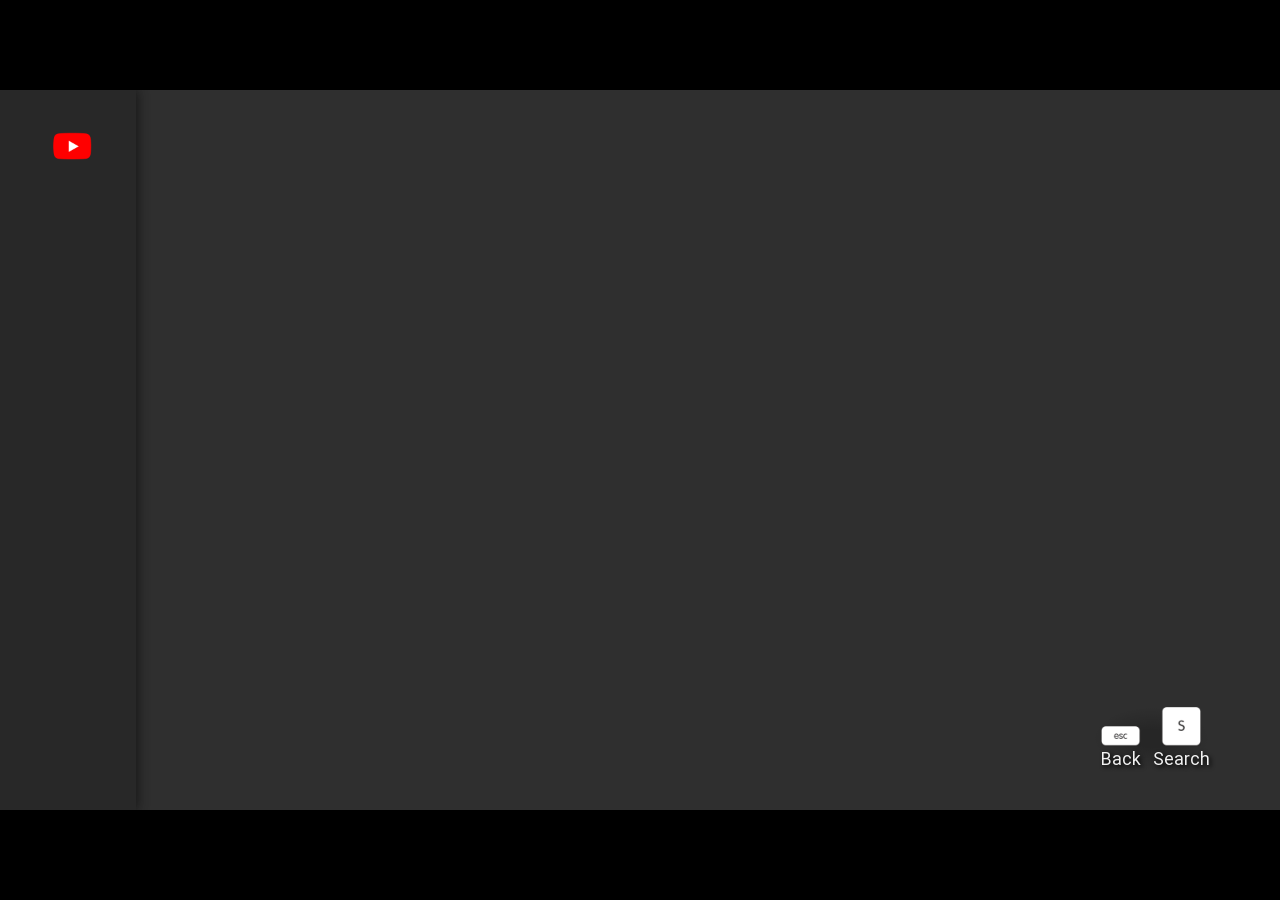
==== commit 4b26ce90: "d" ====
--- a/index.html
+++ b/index.html
@@ -10,6 +10,9 @@
 }
 .preloaded.warm-welcome-image.overlay-partials-image {
     background-image: url(welpreview.png);
+}
+.debug-watermark {
+    display: none !important;
 }
     </style>
     <head>
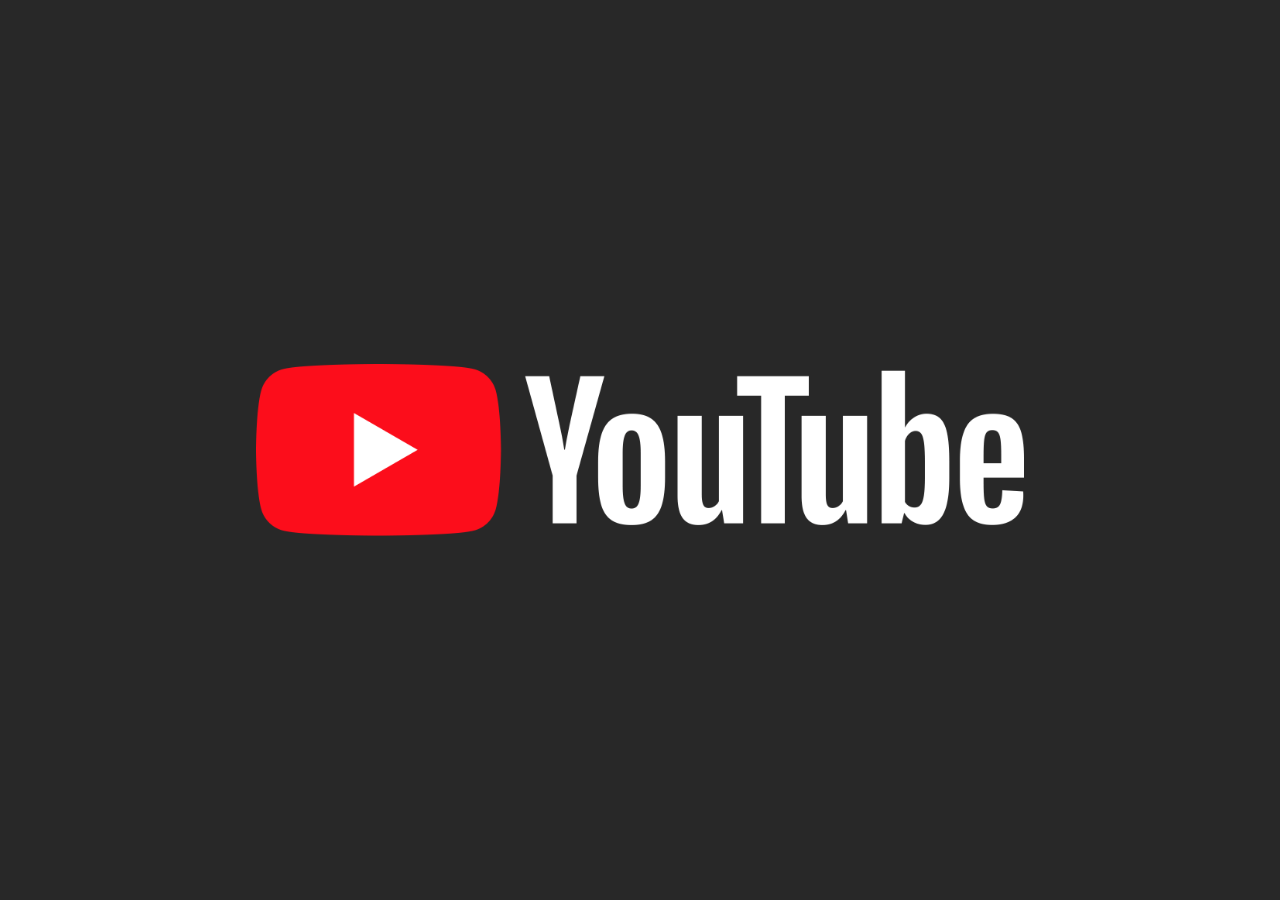
==== commit 5e9895c6: "m" ====
--- a/index.html
+++ b/index.html
@@ -108,6 +108,11 @@
                     }
                 }
             };
+
+const ua = navigator.userAgent;
+const isVR = /OculusBrowser|PicoBrowser|Mobile VR|VR/i.test(ua);
+const isXbox = /Xbox/i.test(ua)
+
             ytcfg.set("PAGE_CL", 226370883);
             ytcfg.set("PAGE_BUILD_LABEL", "youtube.ytfe.desktop_20181219_4_RC2");
             ytcfg.set("EXPERIMENT_FLAGS", {
@@ -212,11 +217,12 @@
                 "xsrf_token": "[base64]",
                 "visitor_data": "CgtqcW1oWFZiZFZnYyiS6JThBQ%3D%3D",
                 "frameworks_field_trial": null,
+                "model": "bitches"
                 "flags": {
                     "play_all_button_visible": false,
                     "inline_playback_all_browse": false,
                     "esa_acc_repeatRate": 10,
-                    "seeks_to_corgi": 75,
+                    "seeks_to_corgi": 0,
                     "ftc_hd_thumbs": false,
                     "enable_live_seeking": false,
                     "enable_native_purchase": false,
@@ -262,7 +268,7 @@
                     "turn_down_serialized_player_request_for_bulleit_living_room": true,
                     "enable_ghost_prefab": false,
                     "mdx_enable_async_bc_test": false,
-                    "sound_redesign": false,
+                    "sound_redesign": true,
                     "promo_coupon_expiration_mmddyyyy": "12/01/2018",
                     "enable_navigator_language_extraction": false,
                     "enable_late_endscreens_inflation": true,
@@ -497,6 +503,12 @@
                 "tv_css": localStorage.getItem("themeurl") || "/airstream-prod-css.css",
                 "use_reset_logic": false
             };
+
+if (isVR) {
+  window.environment.model = "vr";
+} else if (isXbox) {
+window.environment.model = "nonvr";
+}
         </script>
         <script>
             if (window.ytcsi) {
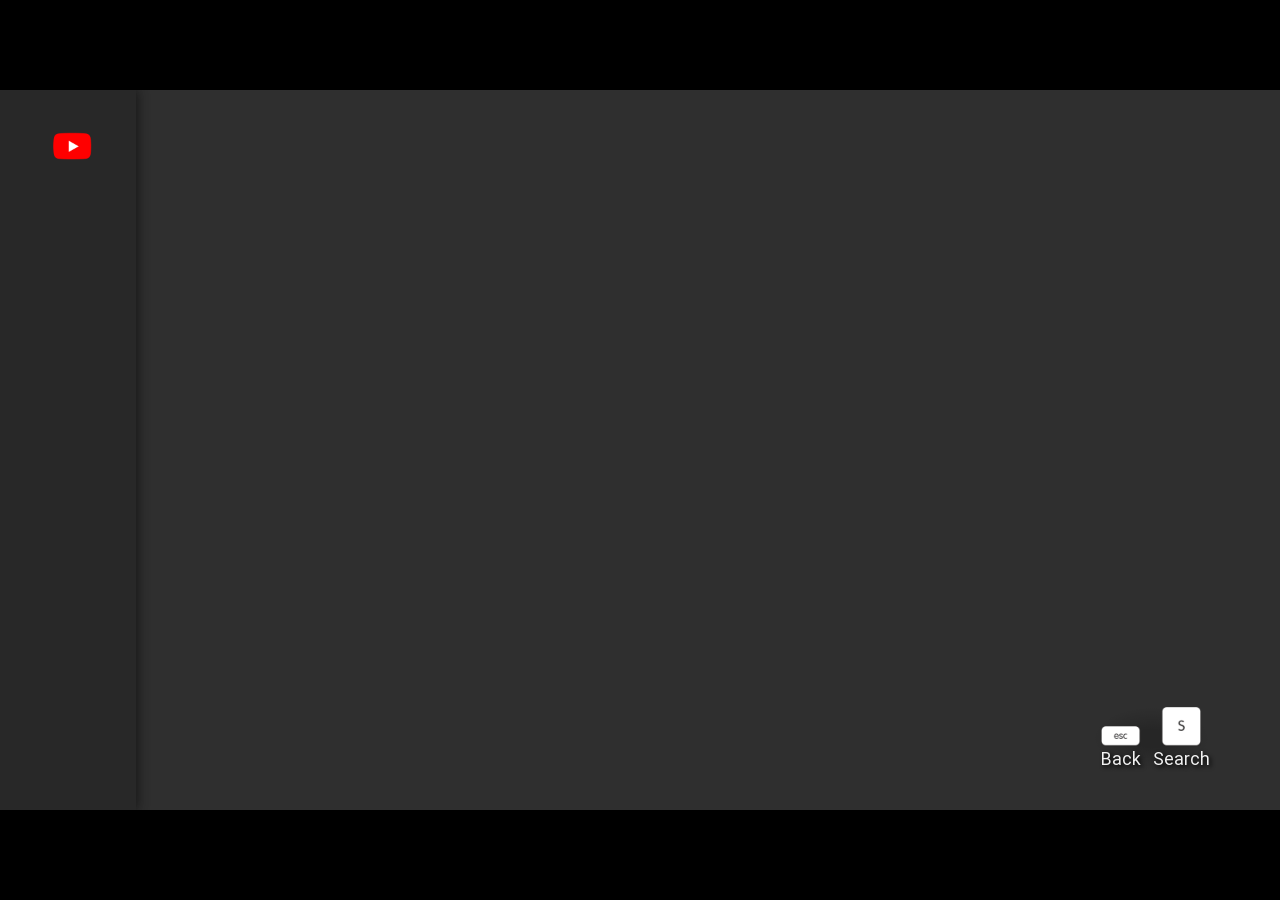
==== commit 99334571: "k" ====
--- a/index.html
+++ b/index.html
@@ -217,7 +217,7 @@
                 "xsrf_token": "[base64]",
                 "visitor_data": "CgtqcW1oWFZiZFZnYyiS6JThBQ%3D%3D",
                 "frameworks_field_trial": null,
-                "model": "bitches"
+                "model": "bing",
                 "flags": {
                     "play_all_button_visible": false,
                     "inline_playback_all_browse": false,
@@ -503,7 +503,6 @@
                 "tv_css": localStorage.getItem("themeurl") || "/airstream-prod-css.css",
                 "use_reset_logic": false
             };
-
 if (isVR) {
   window.environment.model = "vr";
 } else if (isXbox) {
